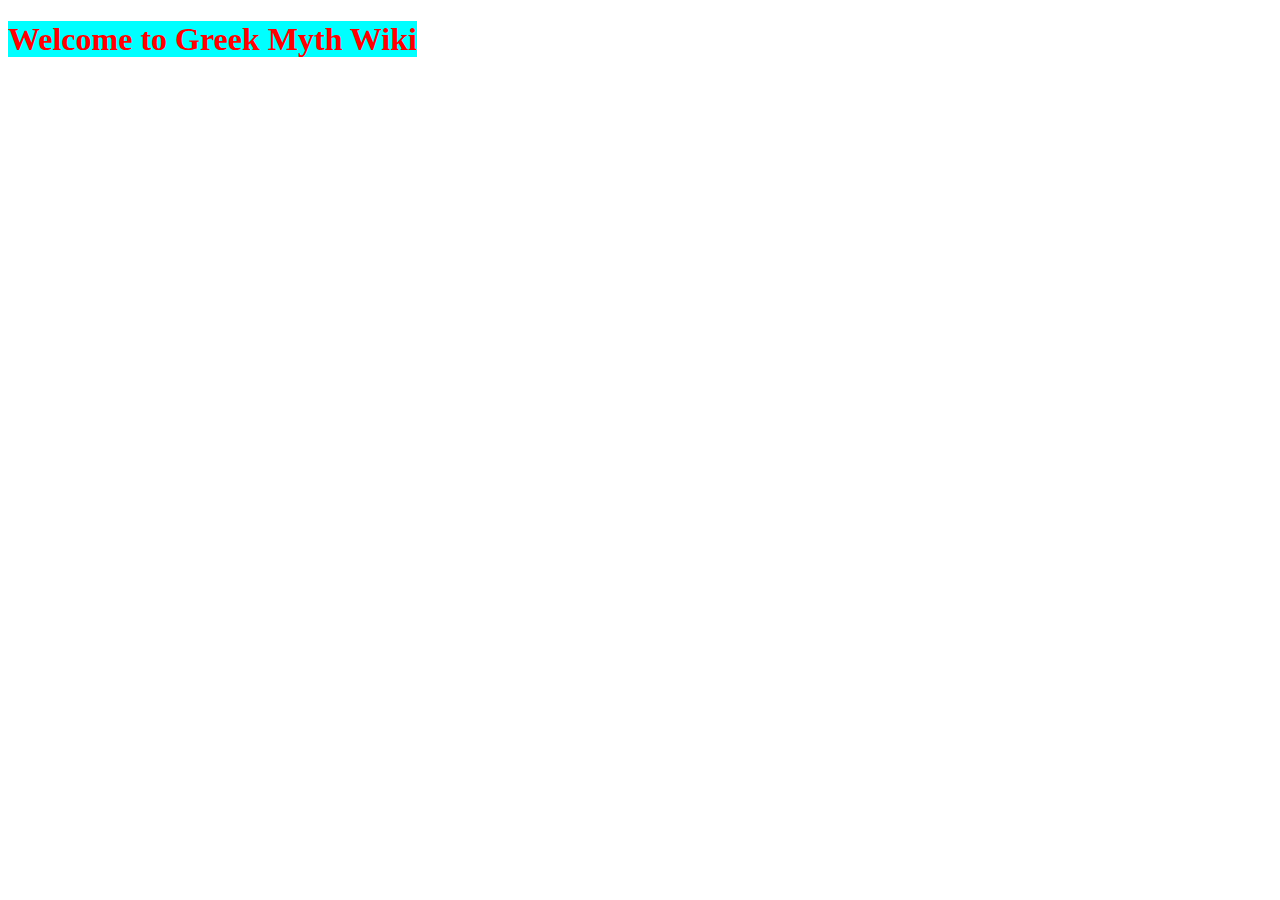
==== index.html @ 985f3a94 "Started webpage" ====
<!DOCTYPE html>
<html>
    <head>
        <title>MythWiki</title>
        <meta charset="utf-8">
        <link rel="stylesheet" href="styles/style.css">
    </head>

    <body>
        <h1><span>Welcome to Greek Myth Wiki</span></h1>
    </body>
</html>
---- styles/style.css ----
span {
    color: red;
    background-color: aqua;
}
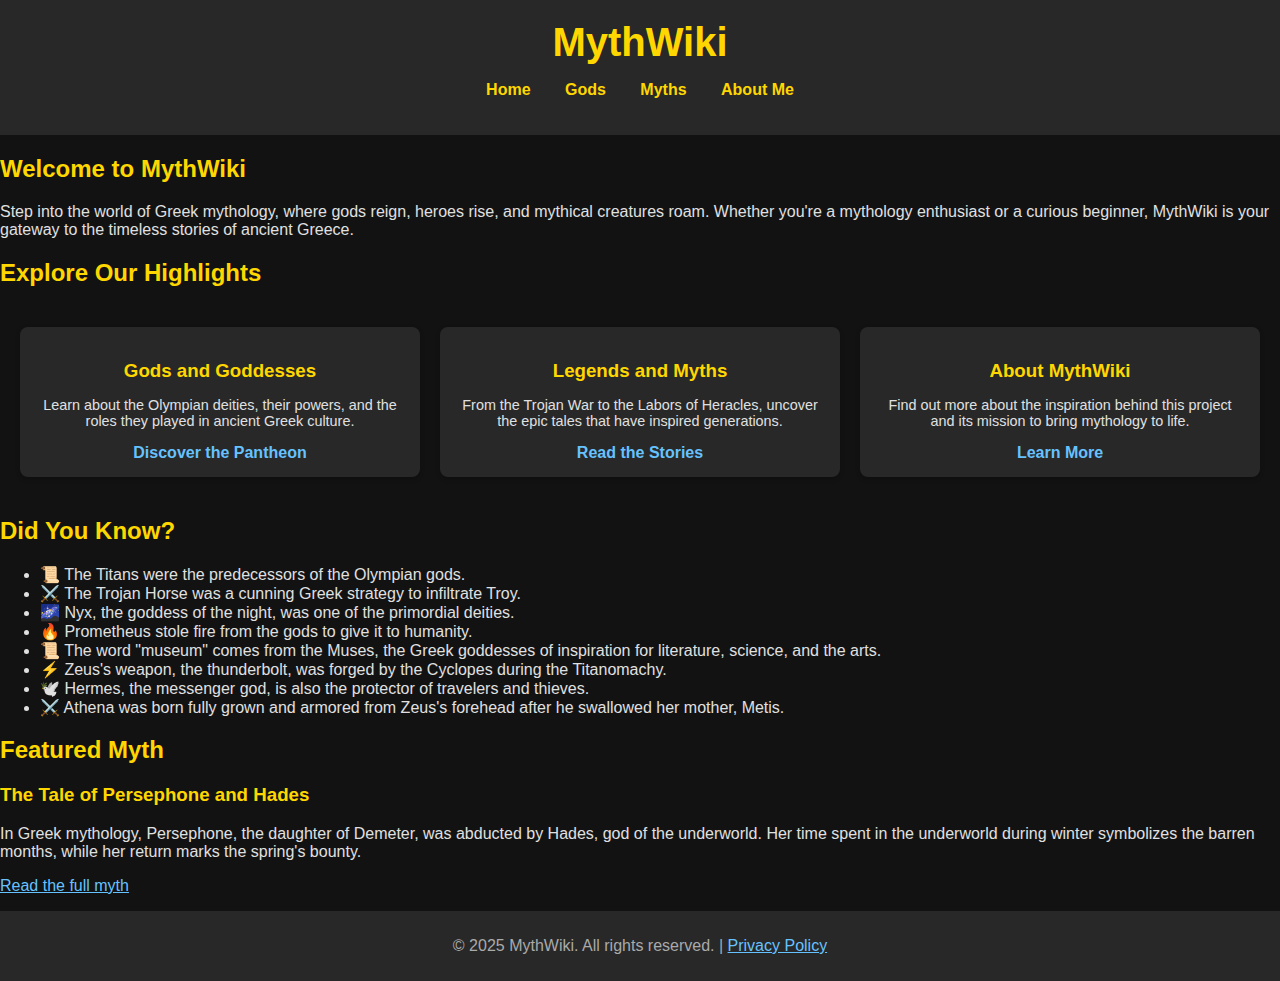
==== commit b7f49db0: "Finished the page" ====
--- a/index.html
+++ b/index.html
@@ -1,12 +1,86 @@
 <!DOCTYPE html>
-<html>
-    <head>
-        <title>MythWiki</title>
-        <meta charset="utf-8">
-        <link rel="stylesheet" href="styles/style.css">
-    </head>
+<html lang="en">
 
-    <body>
-        <h1><span>Welcome to Greek Myth Wiki</span></h1>
-    </body>
-</html>+<head>
+    <meta charset="UTF-8">
+    <meta name="viewport" content="width=device-width, initial-scale=1.0">
+    <title>MythWiki - Greek Mythology</title>
+    <link rel="stylesheet" href="styles/style.css">
+    <link rel="stylesheet" href="styles/dark-mode.css">
+    <link rel="stylesheet" href="styles/grid.css">
+</head>
+
+<body>
+    <header class="sticky-header">
+        <h1>MythWiki</h1>
+        <nav>
+            <ul>
+                <li><a href="index.html">Home</a></li>
+                <li><a href="pages/gods.html">Gods</a></li>
+                <li><a href="pages/myths.html">Myths</a></li>
+                <li><a href="pages/about.html">About Me</a></li>
+            </ul>
+        </nav>
+    </header>
+
+    <main>
+        <section>
+            <h2>Welcome to MythWiki</h2>
+            <p>Step into the world of Greek mythology, where gods reign, heroes rise, and mythical creatures roam. Whether you're a mythology enthusiast or a curious beginner, MythWiki is your gateway to the timeless stories of ancient Greece.</p>
+        </section>
+
+        <section>
+            <h2>Explore Our Highlights</h2>
+            <div class="grid">
+                <div class="card">
+                    <h3>Gods and Goddesses</h3>
+                    <p>Learn about the Olympian deities, their powers, and the roles they played in ancient Greek culture.</p>
+                    <a href="pages/gods.html">Discover the Pantheon</a>
+                </div>
+                <div class="card">
+                    <h3>Legends and Myths</h3>
+                    <p>From the Trojan War to the Labors of Heracles, uncover the epic tales that have inspired generations.</p>
+                    <a href="pages/myths.html">Read the Stories</a>
+                </div>
+                <div class="card">
+                    <h3>About MythWiki</h3>
+                    <p>Find out more about the inspiration behind this project and its mission to bring mythology to life.</p>
+                    <a href="pages/about.html">Learn More</a>
+                </div>
+            </div>
+        </section>
+
+        <section>
+            <h2>Did You Know?</h2>
+            <ul class="icon-list">
+                <li><span class="icon">📜</span> The Titans were the predecessors of the Olympian gods.</li>
+                <li><span class="icon">⚔️</span> The Trojan Horse was a cunning Greek strategy to infiltrate Troy.</li>
+                <li><span class="icon">🌌</span> Nyx, the goddess of the night, was one of the primordial deities.</li>
+                <li><span class="icon">🔥</span> Prometheus stole fire from the gods to give it to humanity.</li>
+                <li><span class="icon">📜</span> The word "museum" comes from the Muses, the Greek goddesses of inspiration for literature, science, and the arts.</li> 
+                <li><span class="icon">⚡</span> Zeus's weapon, the thunderbolt, was forged by the Cyclopes during the Titanomachy.</li>
+                <li><span class="icon">🕊️</span> Hermes, the messenger god, is also the protector of travelers and thieves.</li> 
+                <li><span class="icon">⚔️</span> Athena was born fully grown and armored from Zeus's forehead after he swallowed her mother, Metis.</li>
+            </ul>
+        </section>
+
+        <section>
+            <h2>Featured Myth</h2>
+            <article>
+                <h3>The Tale of Persephone and Hades</h3>
+                <p>In Greek mythology, Persephone, the daughter of Demeter, was abducted by Hades, god of the underworld. Her time spent in the underworld during winter symbolizes the barren months, while her return marks the spring's bounty.</p>
+                <p><a href="content/persephone.html">Read the full myth</a></p>
+            </article>
+        </section>
+    </main>
+
+    <footer>
+        <p>&copy; 2025 MythWiki. All rights reserved. | <a href="pages/privacy.html">Privacy Policy</a></p>
+    </footer>
+
+</body>
+
+</html>
+
+
+
--- a/styles/style.css
+++ b/styles/style.css
@@ -1,4 +1,71 @@
-span {
-    color: red;
-    background-color: aqua;
-}+body {
+    font-family: Arial, sans-serif;
+    margin: 0;
+    padding: 0;
+    background-color: #1c1c1c;
+    color: #f5f5f5;
+}
+
+header {
+    background-color: #282828;
+    padding: 20px;
+    text-align: center;
+}
+
+header h1 {
+    margin: 0;
+    font-size: 2.5rem;
+    color: #ffd700;
+}
+
+nav ul {
+    list-style: none;
+    padding: 0;
+}
+
+nav ul li {
+    display: inline;
+    margin: 0 15px;
+}
+
+nav ul li a {
+    color: #ffd700;
+    text-decoration: none;
+    font-weight: bold;
+}
+
+nav ul li a:hover {
+    text-decoration: underline;
+}
+
+.myth {
+    word-wrap: break-word;
+    width: 1000px;
+    
+}
+
+.myth img {
+    width: 100%;
+    height: auto;
+  }
+
+.myth td {
+    padding: 10px;
+    border: 1px solid #f5f5f5;
+    background-color: #282828;
+    color: #f5f5f5;
+}
+
+.image {
+    margin: 0 0 16px 16px; 
+    max-width: 50%; 
+    height: auto; 
+}
+
+
+footer {
+    background-color: #282828;
+    text-align: center;
+    padding: 10px;
+    color: #aaa;
+}
--- a/styles/dark-mode.css
+++ b/styles/dark-mode.css
@@ -0,0 +1,16 @@
+body {
+    background-color: #121212;
+    color: #e0e0e0;
+}
+
+h1, h2, h3 {
+    color: #ffd700;
+}
+
+a {
+    color: #66c2ff;
+}
+
+a:hover {
+    color: #3399ff;
+}
--- a/styles/grid.css
+++ b/styles/grid.css
@@ -0,0 +1,34 @@
+.grid {
+    display: grid;
+    grid-template-columns: repeat(auto-fit, minmax(250px, 1fr));
+    gap: 20px;
+    padding: 20px;
+}
+
+.card {
+    background-color: #282828;
+    padding: 15px;
+    border-radius: 8px;
+    box-shadow: 0 2px 5px rgba(0, 0, 0, 0.2);
+    text-align: center;
+}
+
+.card h3 {
+    color: #ffd700;
+    margin-bottom: 10px;
+}
+
+.card p {
+    font-size: 0.9rem;
+    margin-bottom: 15px;
+}
+
+.card a {
+    color: #66c2ff;
+    text-decoration: none;
+    font-weight: bold;
+}
+
+.card a:hover {
+    text-decoration: underline;
+}
